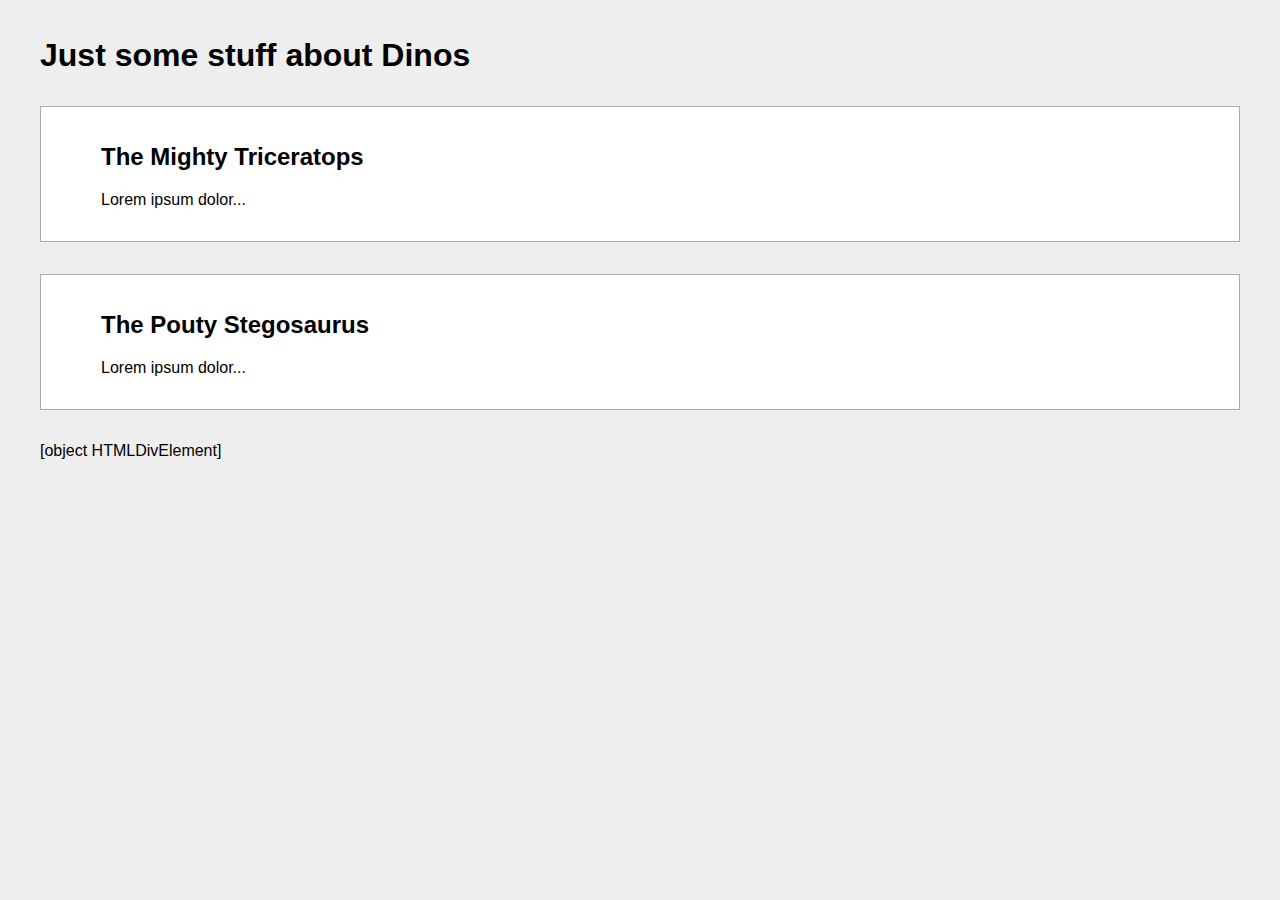
==== sandbox/index.html @ e37d350b "Setup sandbox" ====
<!DOCTYPE html>
<html>
<head>
  <title>Form Practice</title>
  <!-- <link type="text/javascript" rel="app.js" /> -->
  <link rel="stylesheet" type="text/css" href="styles.css">
</head>

<body>
  <div id="masthead">
    <h1>Just some stuff about Dinos</h1>
  </div>

  <section id="triceratops" class="dino-type">
    <header class="section-header">
      <h2>The Mighty Triceratops</h2>
    </header>

    <div class="content">
      <p>Lorem ipsum dolor...</p>
    </div>
  </section>

  <section id="stegosaurus" class="dino-type">
    <header class="section-header">
      <h2>The Pouty Stegosaurus</h2>
    </header>

    <div class="content">
      <p>Lorem ipsum dolor...</p>
    </div>
  </section>
  
</body>
<script src="app.js"></script>
</html>
---- sandbox/styles.css ----
body {
  background: #eeeeee;
  font-family: 'Roboto', sans-serif;
  padding: .5em 2em;
}

.dino-type {
  background: #fff;
  border: 1px solid #aaa;
  margin: 2em 0;
  padding: 1em 5%;
}
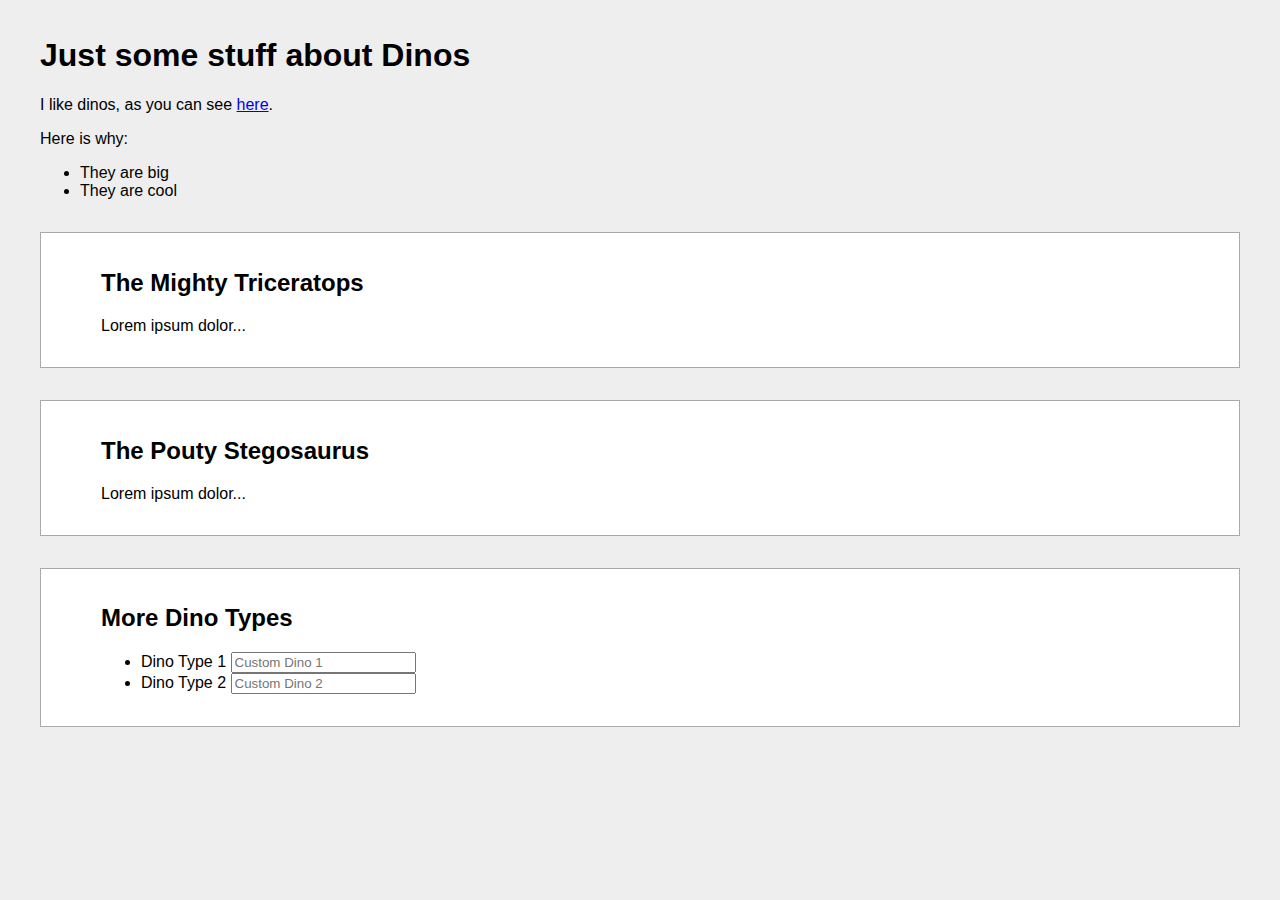
==== commit 2f474cc0: "update file" ====
--- a/sandbox/index.html
+++ b/sandbox/index.html
@@ -9,6 +9,7 @@
 <body>
   <div id="masthead">
     <h1>Just some stuff about Dinos</h1>
+    <p class="intro">Here's what we know about dinosaurs.</p>
   </div>
 
   <section id="triceratops" class="dino-type">
@@ -30,7 +31,24 @@
       <p>Lorem ipsum dolor...</p>
     </div>
   </section>
-  
+
+
+  <section id="repeating-fields" class="dino-type">
+    <header class="section-header">
+      <h2>More Dino Types</h2>
+    </header>
+
+    <div class="content">
+      <ul class="fields">
+        <li>
+          <label for="field-1">Dino Type 1</label>
+          <input type="text" id="field-1" name="field-1" placeholder="Custom Dino 1" />
+        </li>
+      </ul>
+    </div>
+
+  </section>
+
 </body>
 <script src="app.js"></script>
 </html>
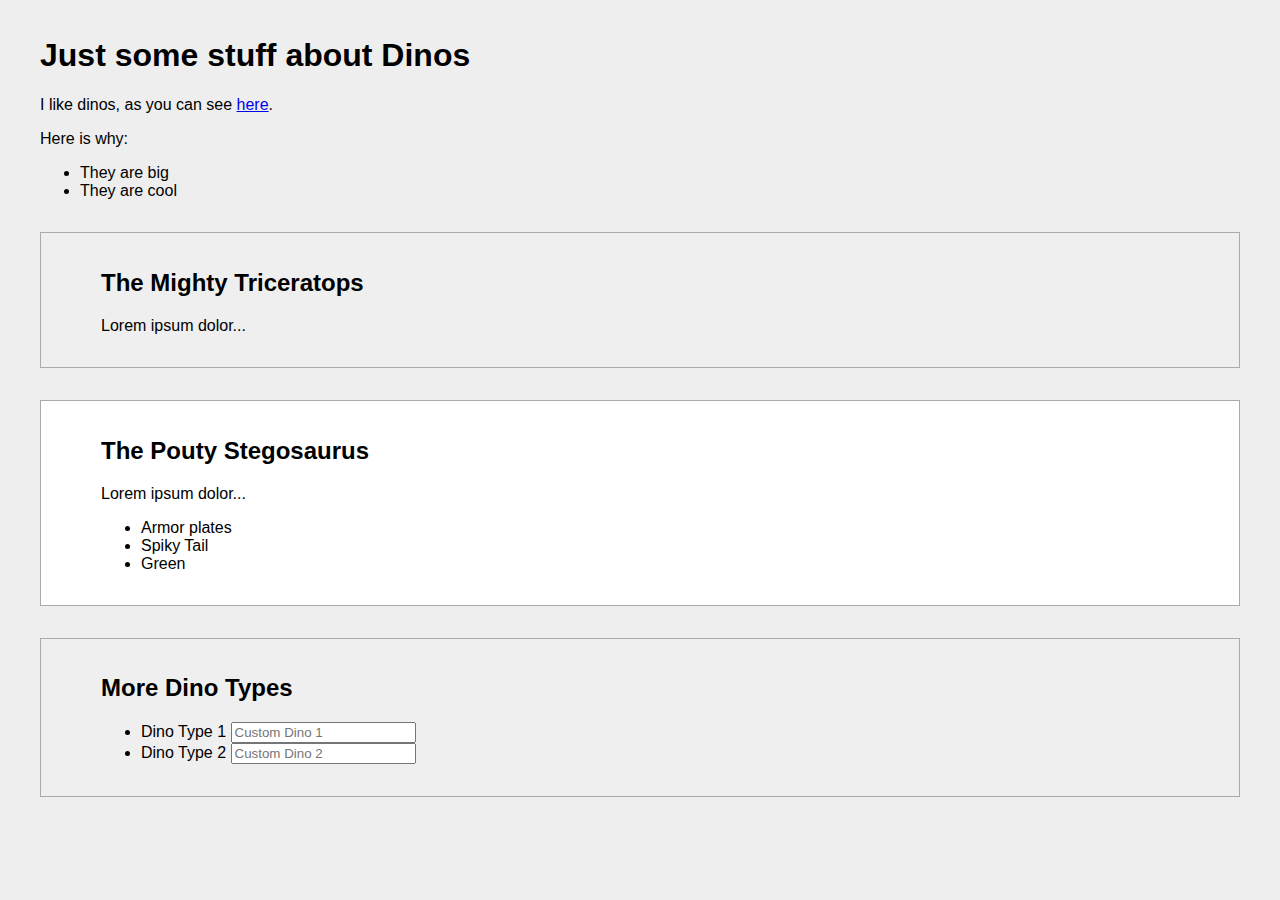
==== commit ea888b0b: "Add/remove stuff" ====
--- a/sandbox/index.html
+++ b/sandbox/index.html
@@ -19,10 +19,15 @@
 
     <div class="content">
       <p>Lorem ipsum dolor...</p>
+      <ul class="pros-list">
+        <li>Armor plates</li>
+        <li>Spiky Tail</li>
+        <li>Green</li>
+      </ul>
     </div>
   </section>
 
-  <section id="stegosaurus" class="dino-type">
+  <section id="stegosaurus" class="dino-type gray">
     <header class="section-header">
       <h2>The Pouty Stegosaurus</h2>
     </header>
@@ -33,7 +38,7 @@
   </section>
 
 
-  <section id="repeating-fields" class="dino-type">
+  <section id="repeating-fields" class="dino-type gray">
     <header class="section-header">
       <h2>More Dino Types</h2>
     </header>
--- a/sandbox/styles.css
+++ b/sandbox/styles.css
@@ -10,3 +10,7 @@
   margin: 2em 0;
   padding: 1em 5%;
 }
+
+  .dino-type.gray {
+    background: #efefef;
+  }
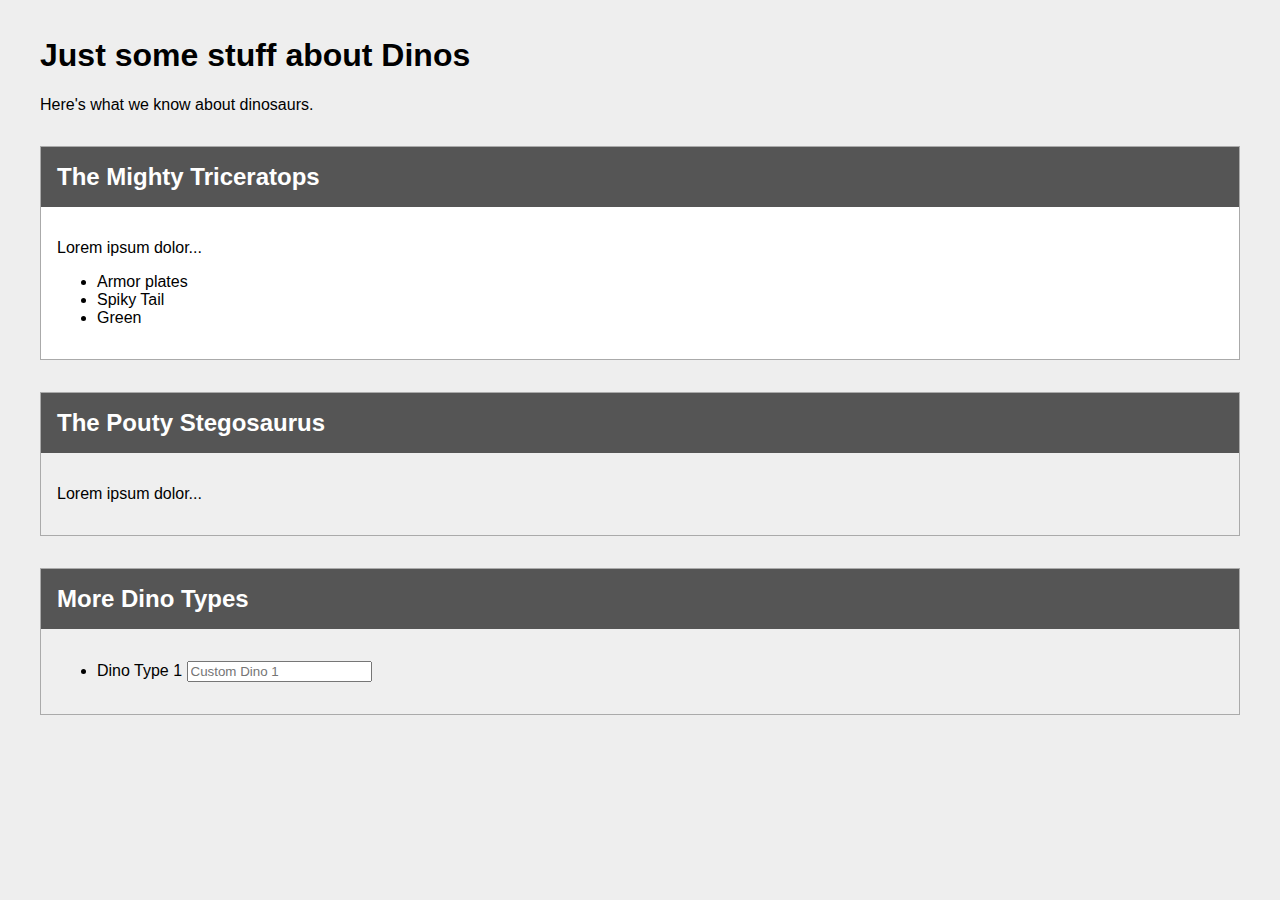
==== commit 42bedf63: "Add mouseover experiments" ====
--- a/sandbox/index.html
+++ b/sandbox/index.html
@@ -55,5 +55,6 @@
   </section>
 
 </body>
-<script src="app.js"></script>
+<!-- <script src="app.js"></script> -->
+<script src="event-listeners.js"></script>
 </html>
--- a/sandbox/styles.css
+++ b/sandbox/styles.css
@@ -8,9 +8,53 @@
   background: #fff;
   border: 1px solid #aaa;
   margin: 2em 0;
-  padding: 1em 5%;
+  /*padding: 1em 5%;*/
 }
 
   .dino-type.gray {
     background: #efefef;
   }
+
+
+.section-header {
+  background: #555;
+  color: #fff;
+  margin: 0;
+  padding: 1em;
+}
+
+  .section-header h2 {
+    margin: 0;
+
+  }
+
+.content {
+  padding: 1em;
+}
+
+/* Closed */
+.dino-type.closed .content {
+  display: none;
+}
+
+/* Open */
+.dino-type.open .section-header {
+  background: teal;
+}
+
+
+/* Capture Bubble stuff */
+.container {
+  background: #fff;
+  border: 1px #ccc solid;
+  padding: 10px;
+  width: 80%;
+  margin: 10px auto;
+  text-align: center;
+}
+
+.container:hover {
+  border-color: #222;
+  cursor: pointer;
+  background: rgba( 0, 0, 0, .2 );
+}
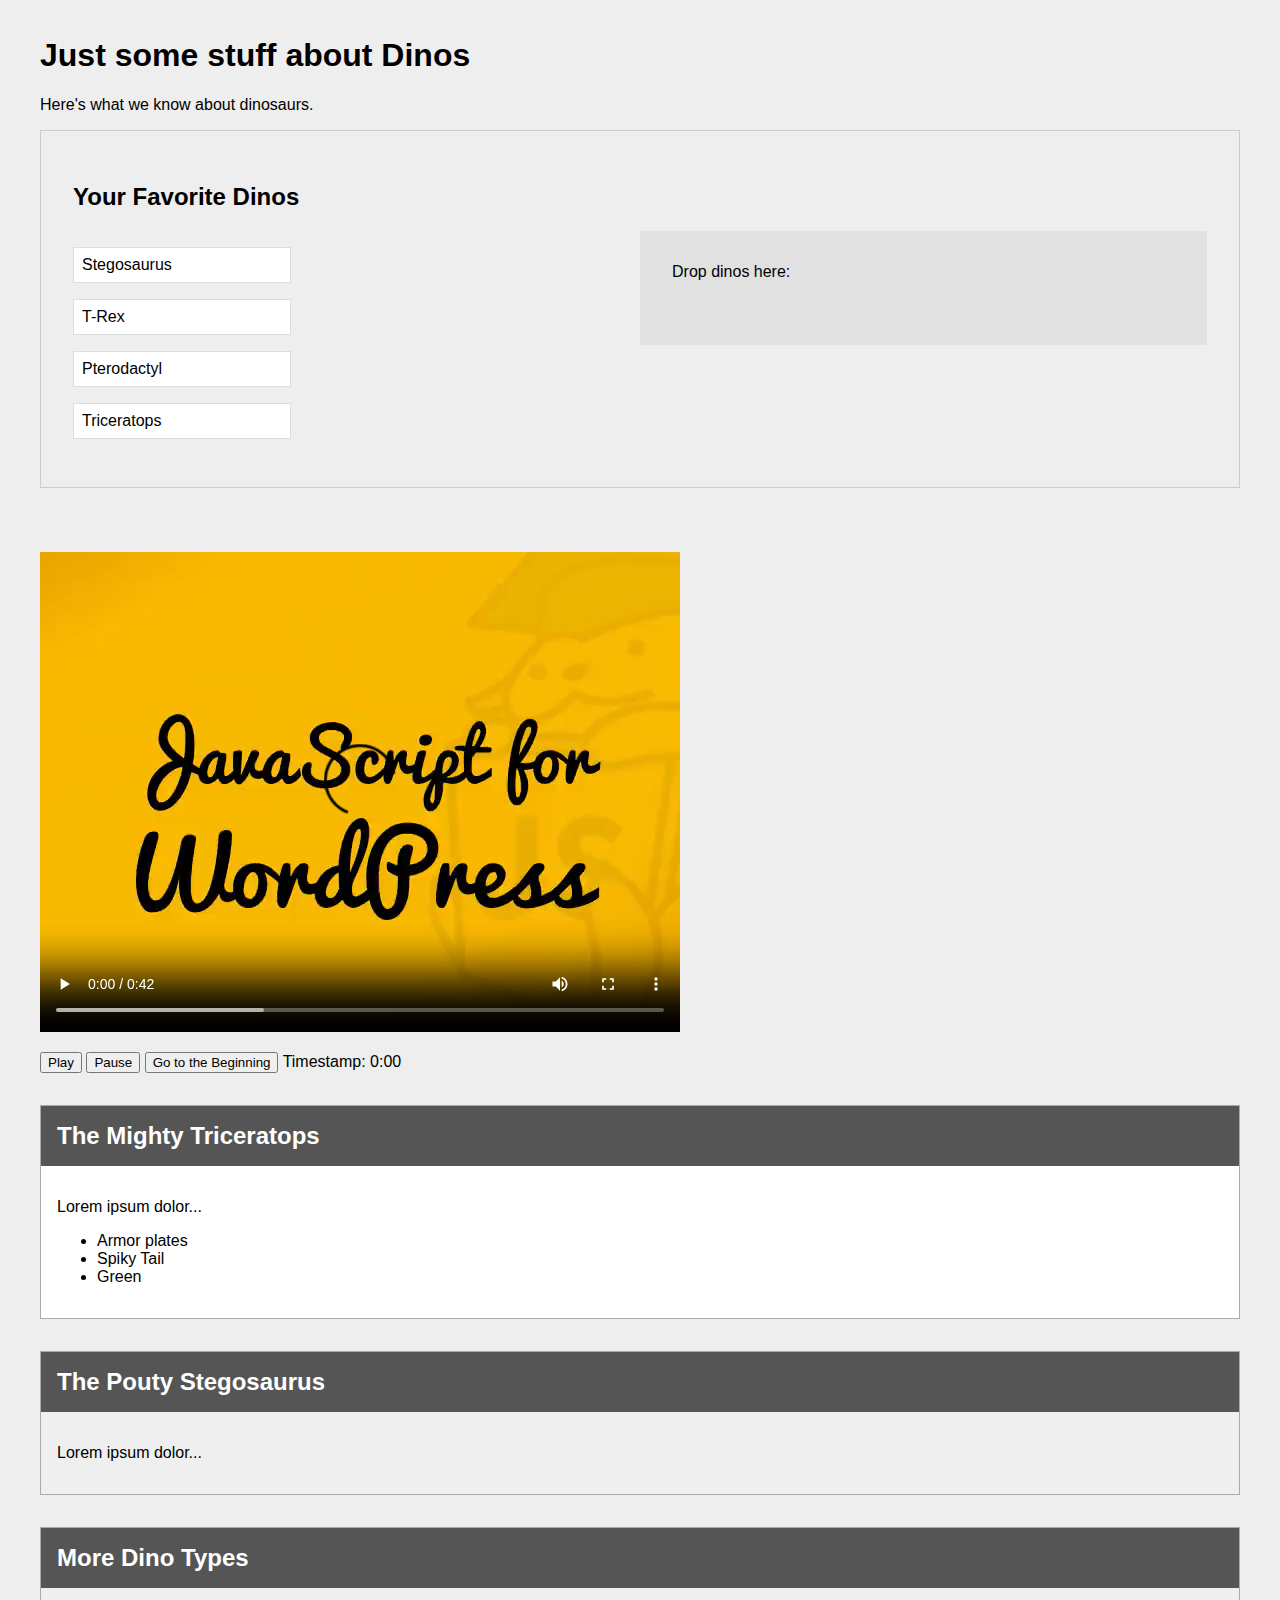
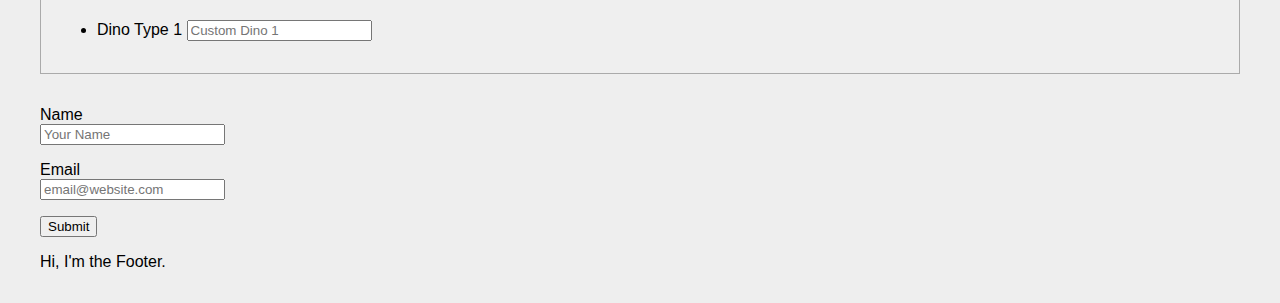
==== commit 5236c0a1: "Start drag drop" ====
--- a/sandbox/index.html
+++ b/sandbox/index.html
@@ -10,6 +10,48 @@
   <div id="masthead">
     <h1>Just some stuff about Dinos</h1>
     <p class="intro">Here's what we know about dinosaurs.</p>
+  </div>
+
+  <section id="favorite-dinos">
+    <h2>Your Favorite Dinos</h2>
+    <div class="column drag-items">
+      <p class="draggable move">
+        Stegosaurus
+      </p>
+
+      <p class="draggable move">
+        T-Rex
+      </p>
+
+      <p class="draggable copy">
+        Pterodactyl
+      </p>
+
+      <p class="draggable copy">
+        Triceratops
+      </p>
+    </div>
+
+    <div class="column drop-items">
+      <div id="drop-area">
+        <p>
+          Drop dinos here:
+        </p>
+      </div>
+    </div>
+  </section>
+
+  <div id="video">
+    <video controls>
+      <source src="media/demo-video.mp4" type="video/mp4">
+      Sorry, your browser doesn't support embedded videos :(
+    </video>
+    <p>
+      <input id="play" type="submit" value="Play">
+      <input id="pause" type="submit" value="Pause">
+      <input id="restart" type="submit" value="Go to the Beginning">
+      Timestamp: <span id="timestamp">0:00</span>
+    </p>
   </div>
 
   <section id="triceratops" class="dino-type">
@@ -54,6 +96,30 @@
 
   </section>
 
+  <section id="formsection" >
+    <form>
+      <p>
+        <label for="fieldName">Name</label><br />
+        <input type="text" id="fieldName" name="fieldName" placeholder="Your Name" value=""  />
+      </p>
+      <p>
+        <label for="fieldEmail">Email</label><br />
+        <input type="email" id="fieldEmail" name="fieldEmail" placeholder="email@website.com"  />
+      </p>
+      <p>
+        <input type="submit" name="formSubmit" id="formSubmit"/>
+      </p>
+    </form>
+
+  </section>
+
+  <footer>
+    <p>
+      Hi, I'm the Footer.
+    </p>
+
+  </footer>
+
 </body>
 <!-- <script src="app.js"></script> -->
 <script src="event-listeners.js"></script>
--- a/sandbox/styles.css
+++ b/sandbox/styles.css
@@ -4,6 +4,51 @@
   padding: .5em 2em;
 }
 
+/* Drag and Drop */
+#favorite-dinos {
+  border: 1px solid #ccc;
+  padding: 2em;
+  overflow: hidden;
+  margin-bottom: 4em;
+}
+
+  #favorite-dinos .column {
+    width: 50%;
+    float: left;
+  }
+
+  /* Drag Column */
+  .draggable {
+    display: block;
+    background: #fff;
+    border: 1px solid #ddd;
+    padding: .5em;
+    width: 200px;
+  }
+
+  .draggable.moving {
+    border: 1px solid Crimson;
+  }
+
+  .draggable.copying {
+    border: 1px solid DarkMagenta;
+  }
+
+  /* Drop Column */
+  #favorite-dinos .column.drop-items {
+
+  }
+
+    #drop-area {
+      background: #e1e1e1;
+      padding: 1em 2em 3em;
+    }
+
+    #drop-area.dropping {
+      background: 'DarkSeaGreen';
+    }
+
+/* Accordion */
 .dino-type {
   background: #fff;
   border: 1px solid #aaa;
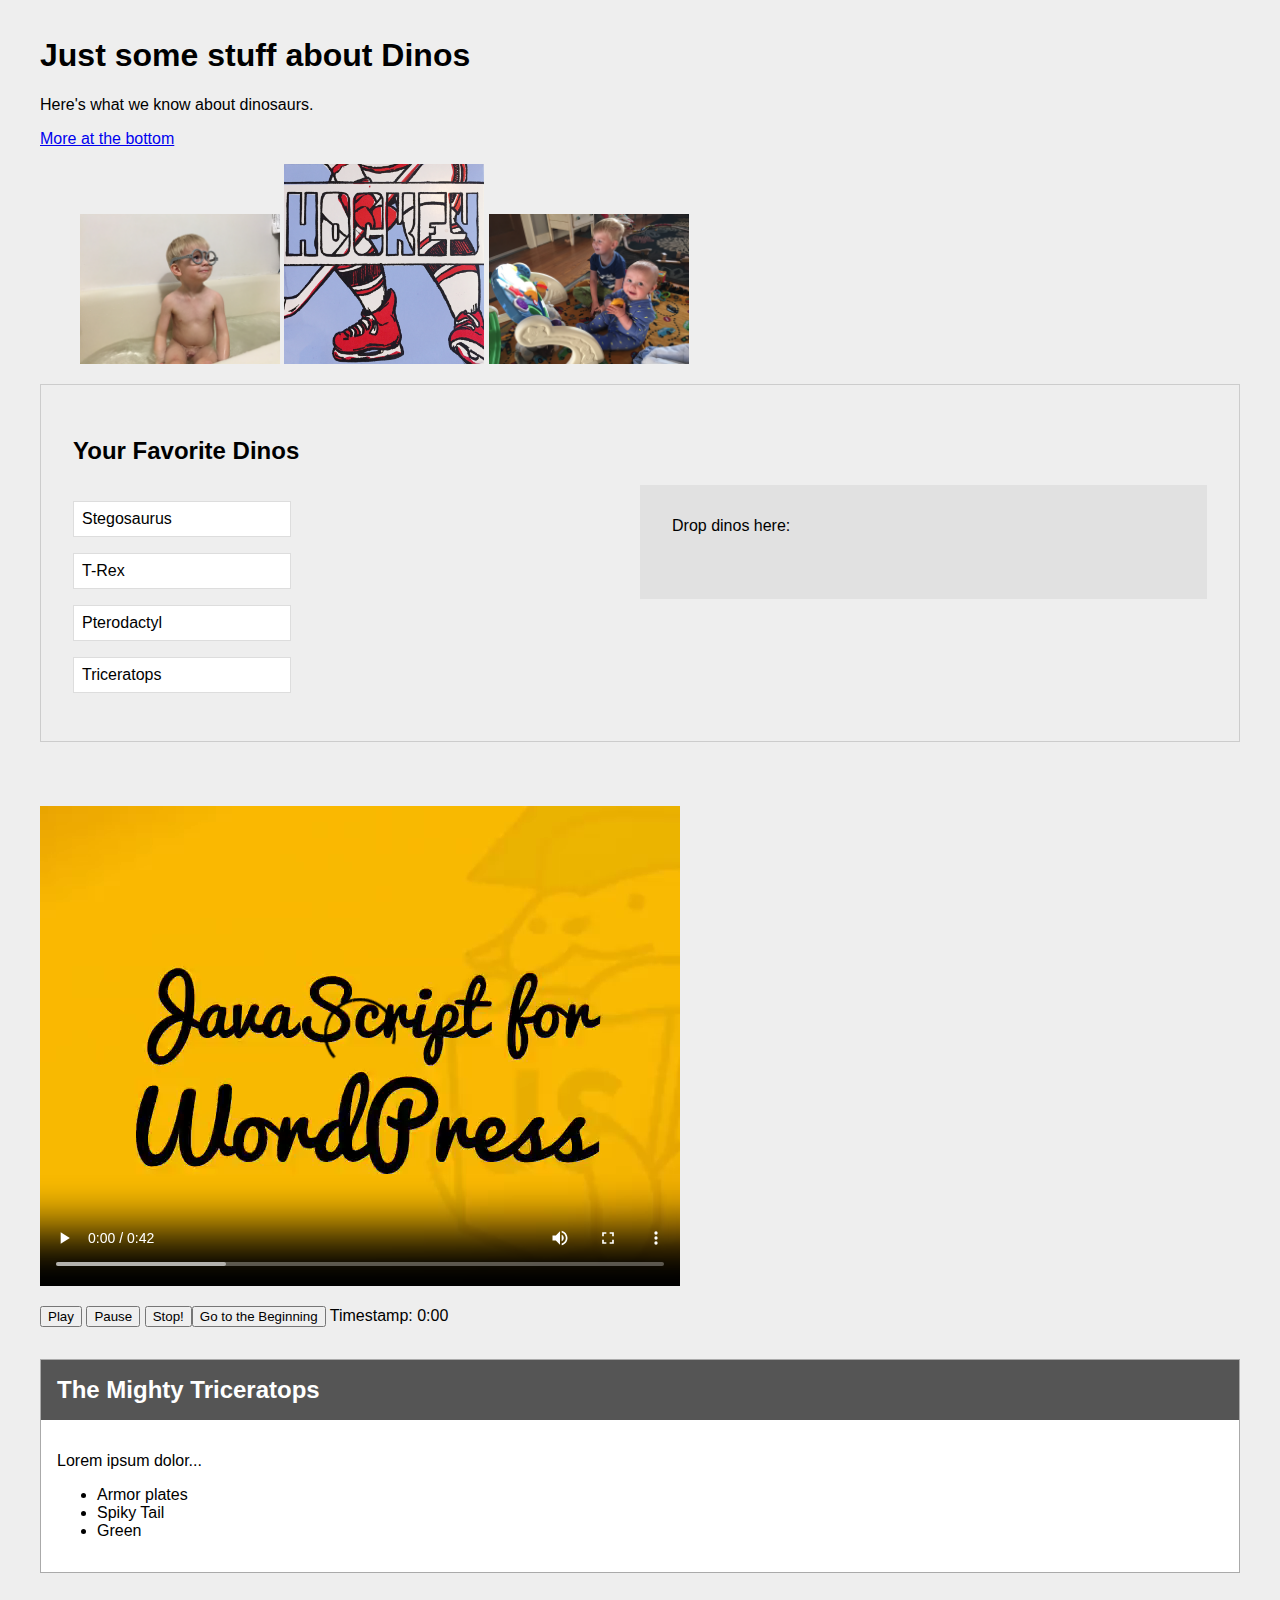
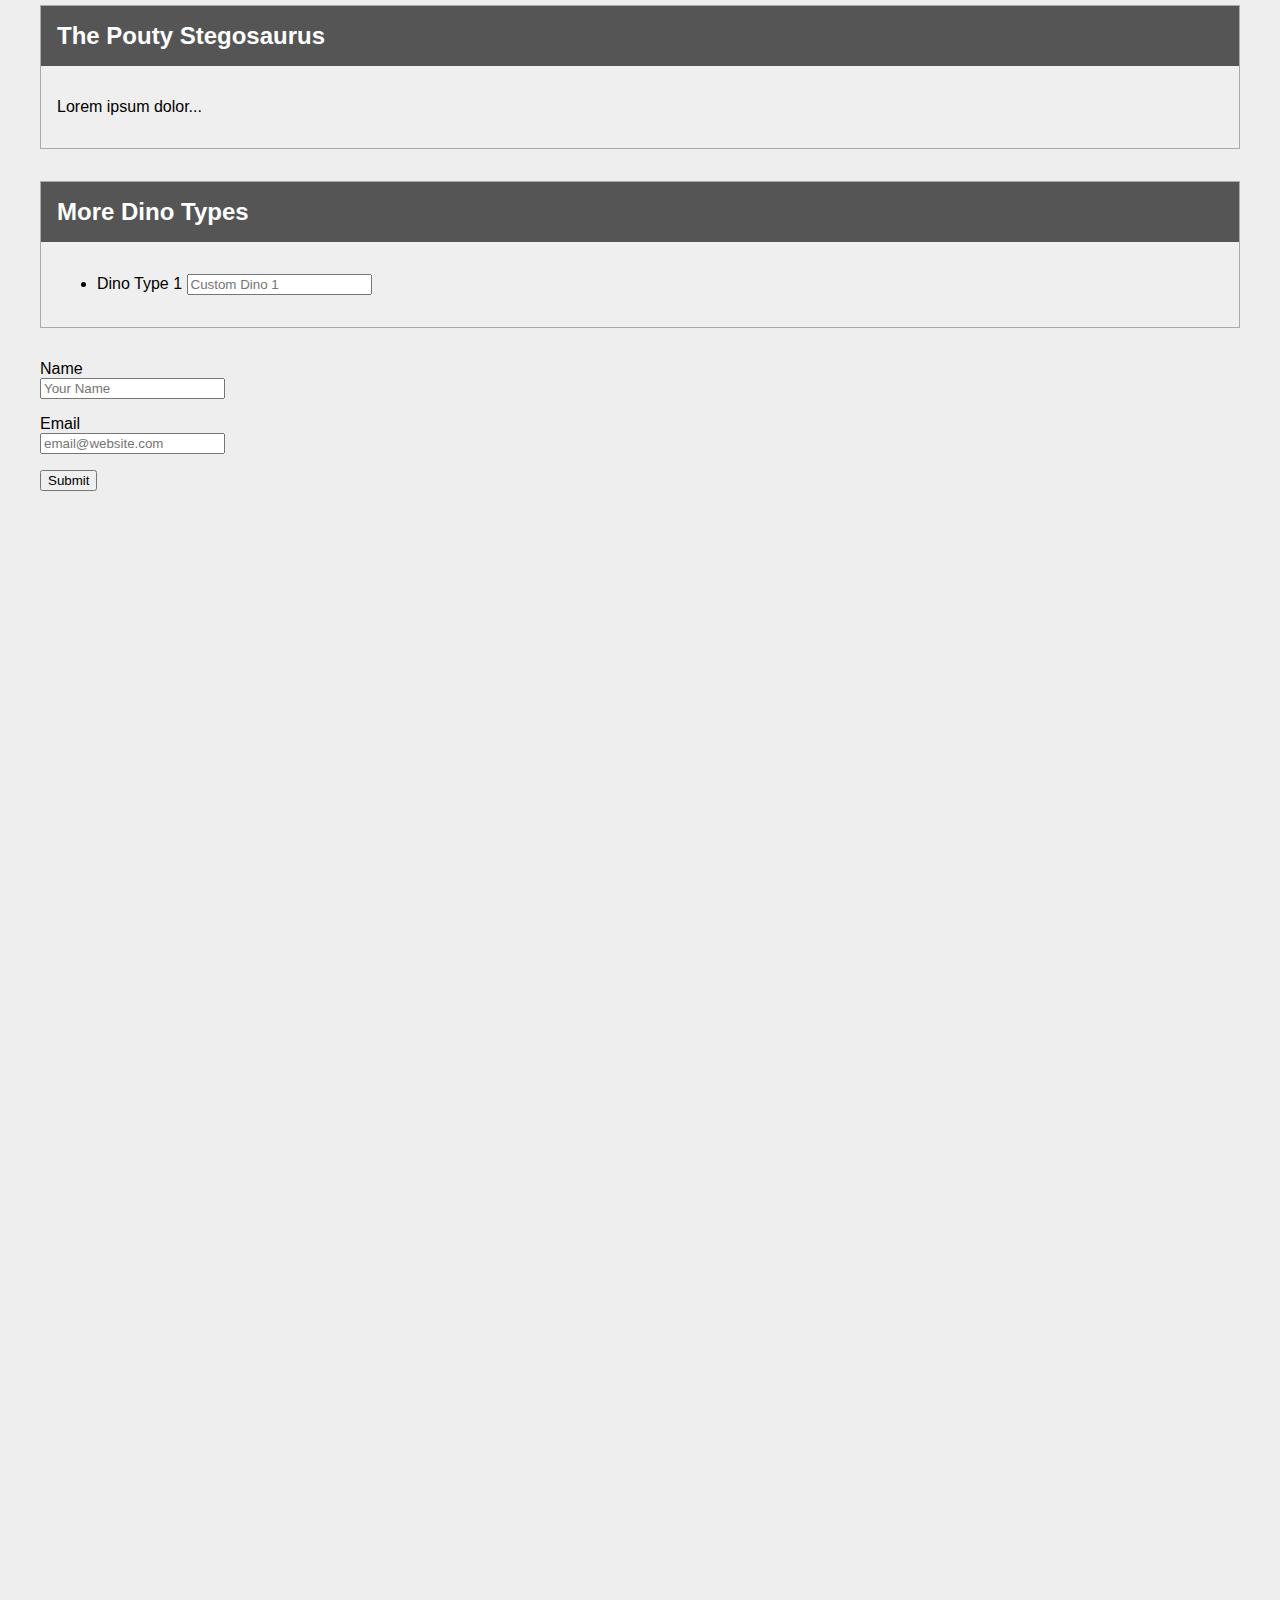
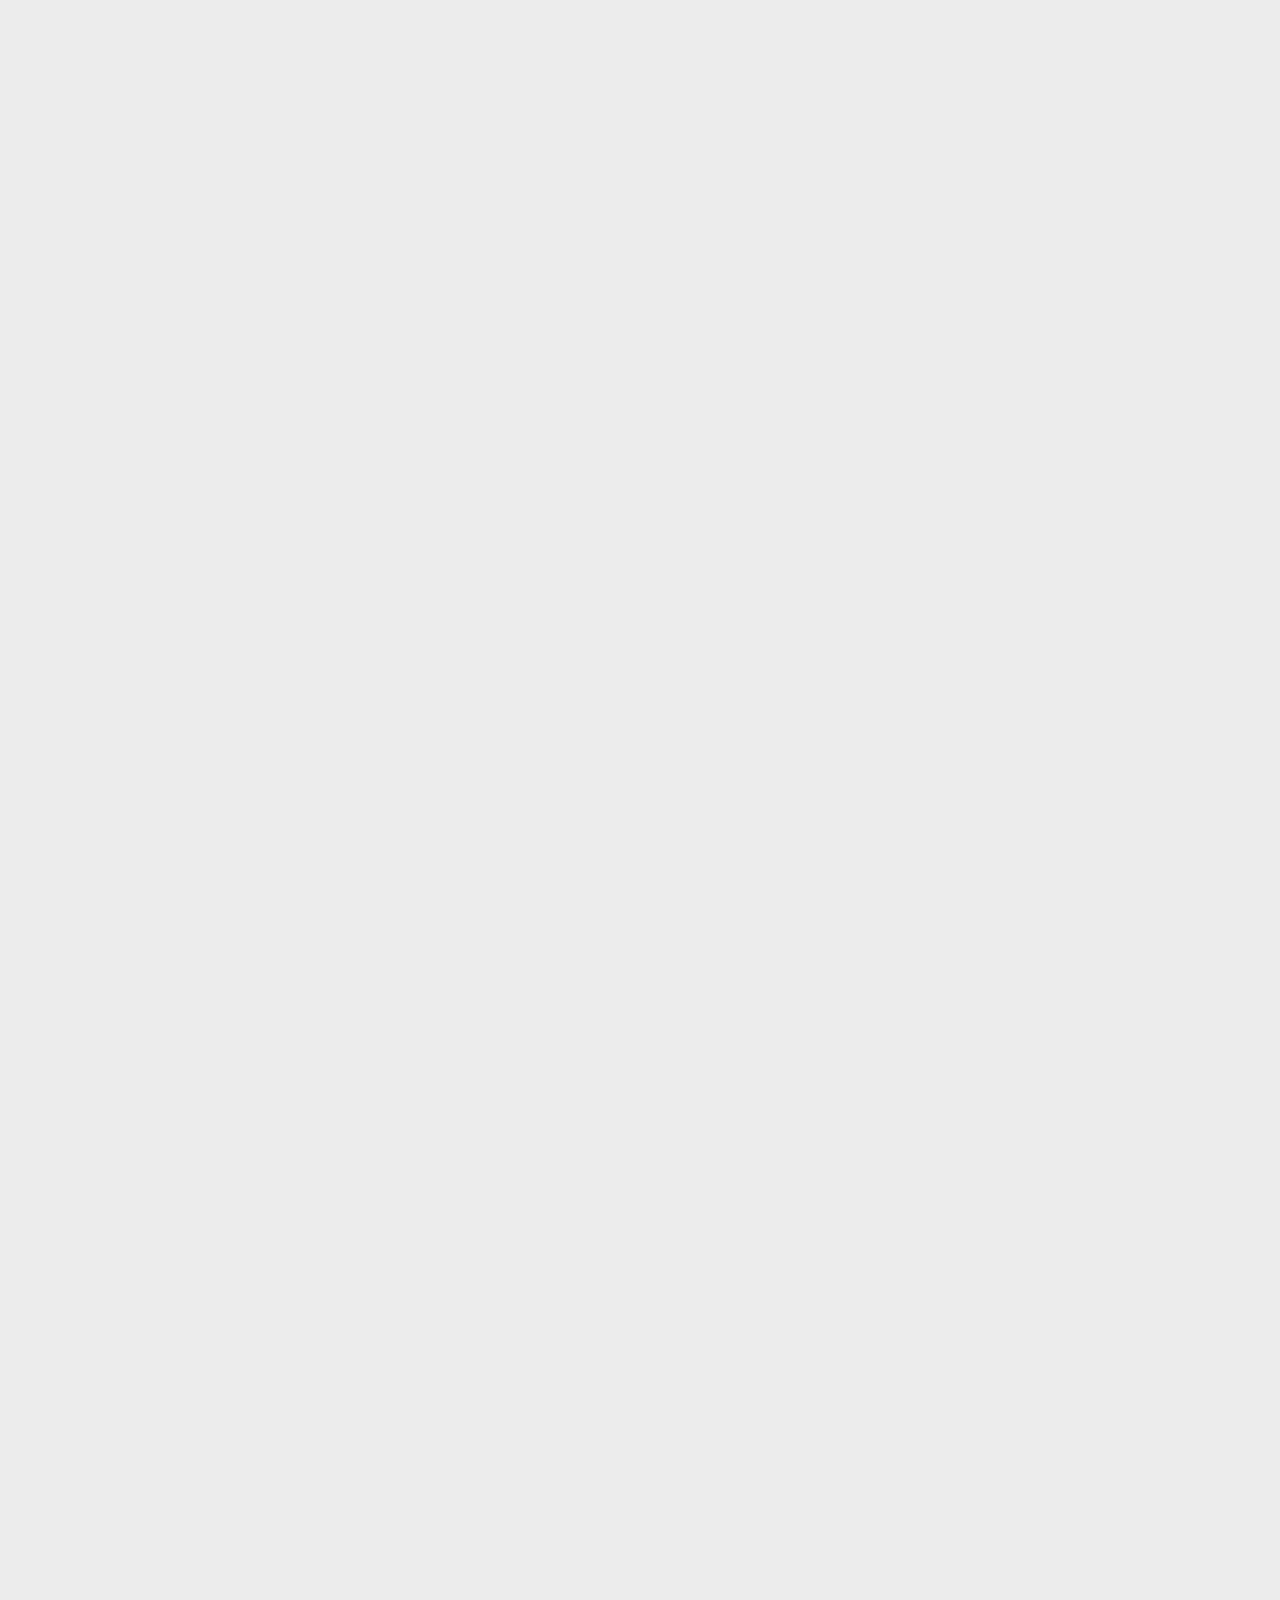
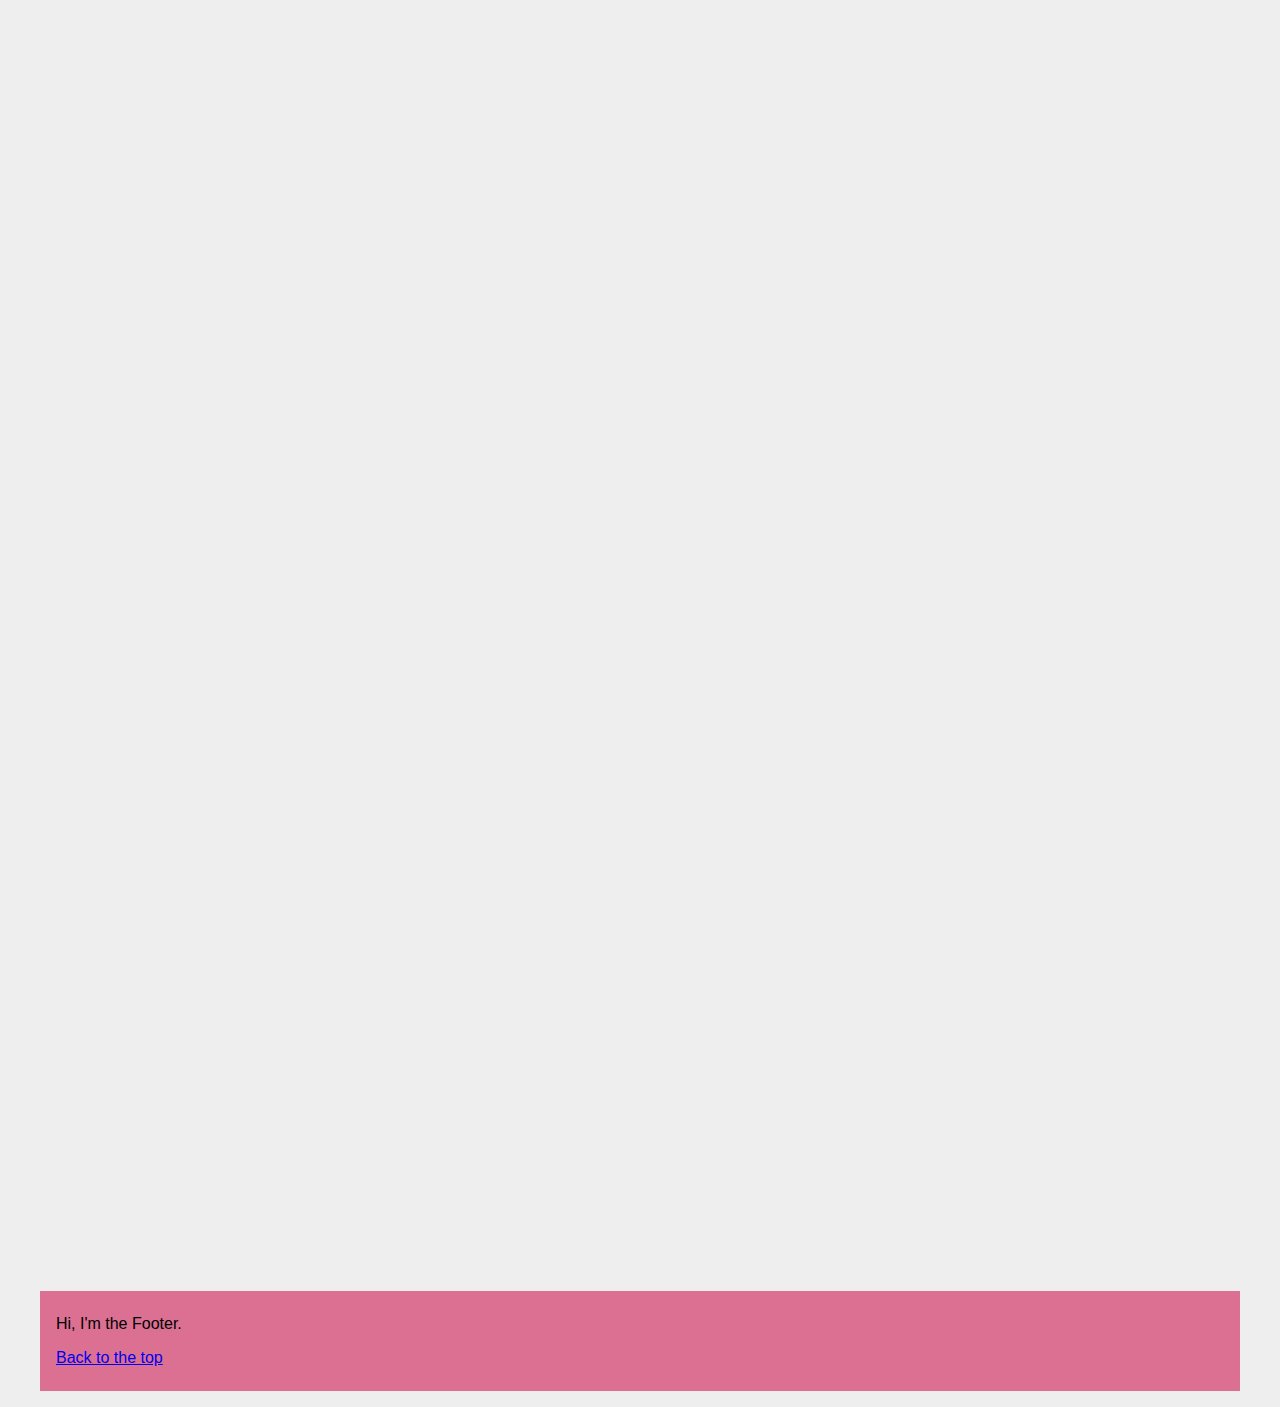
==== commit a637f21f: "Set up lightbox, still needs nav" ====
--- a/sandbox/index.html
+++ b/sandbox/index.html
@@ -11,6 +11,14 @@
     <h1>Just some stuff about Dinos</h1>
     <p class="intro">Here's what we know about dinosaurs.</p>
   </div>
+
+  <section id="gallery">
+    <ul>
+      <li class="thumb"><a href="#"><img src="img/felix.jpg" title="felix in bath" alt="felix" /></a></li>
+      <li class="thumb"><a href="#"><img src="img/hockey.png" title="hockey" /></a></li>
+      <li class="thumb"><a href="#"><img src="img/sam-felix.jpg" title="sam and felix" /></a></li>
+    </ul>
+  </section>
 
   <section id="favorite-dinos">
     <h2>Your Favorite Dinos</h2>
--- a/sandbox/styles.css
+++ b/sandbox/styles.css
@@ -3,6 +3,17 @@
   font-family: 'Roboto', sans-serif;
   padding: .5em 2em;
 }
+
+/* Gallery */
+#gallery .thumb {
+  width: 200px;
+  display: inline-block;
+}
+
+  .thumb img {
+    width: 100%;
+    height: auto;
+  }
 
 /* Drag and Drop */
 #favorite-dinos {
@@ -26,7 +37,7 @@
     width: 200px;
   }
 
-  .draggable.moving {
+  .draggable.active {
     border: 1px solid Crimson;
   }
 
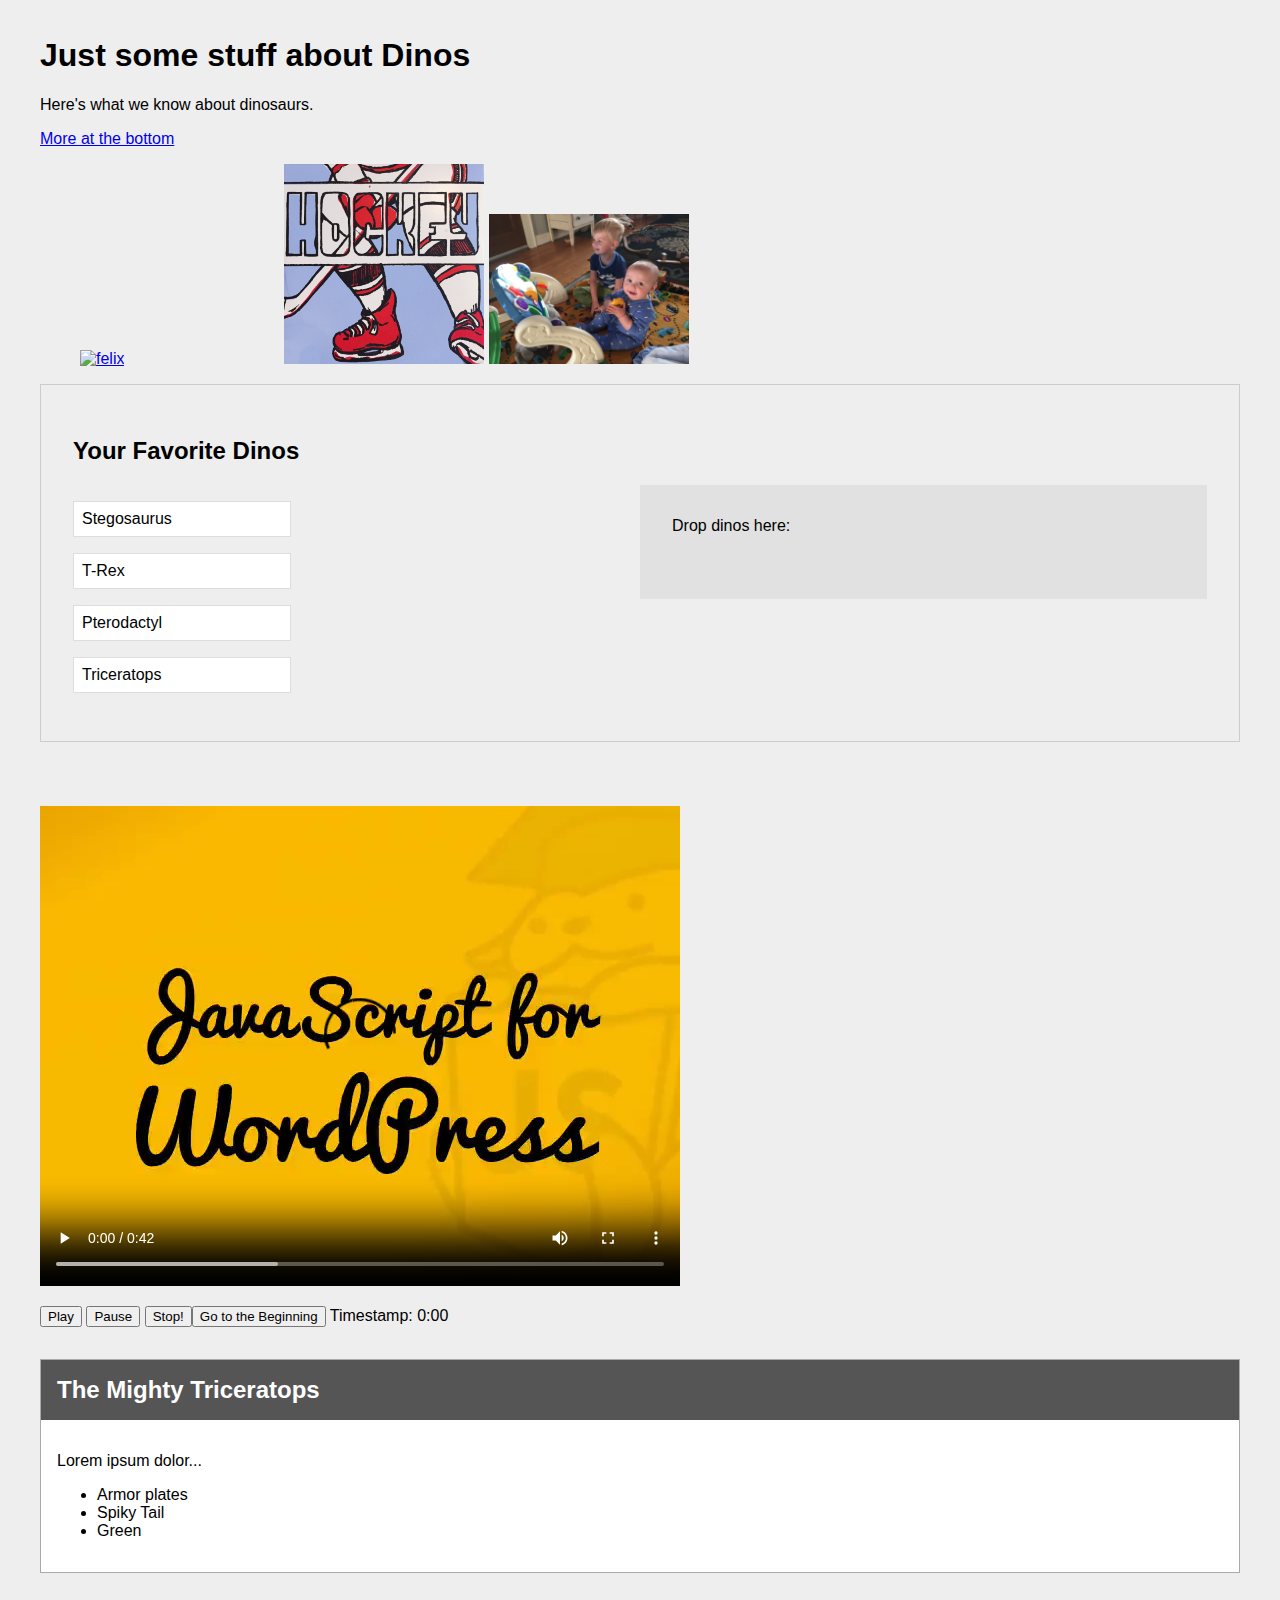
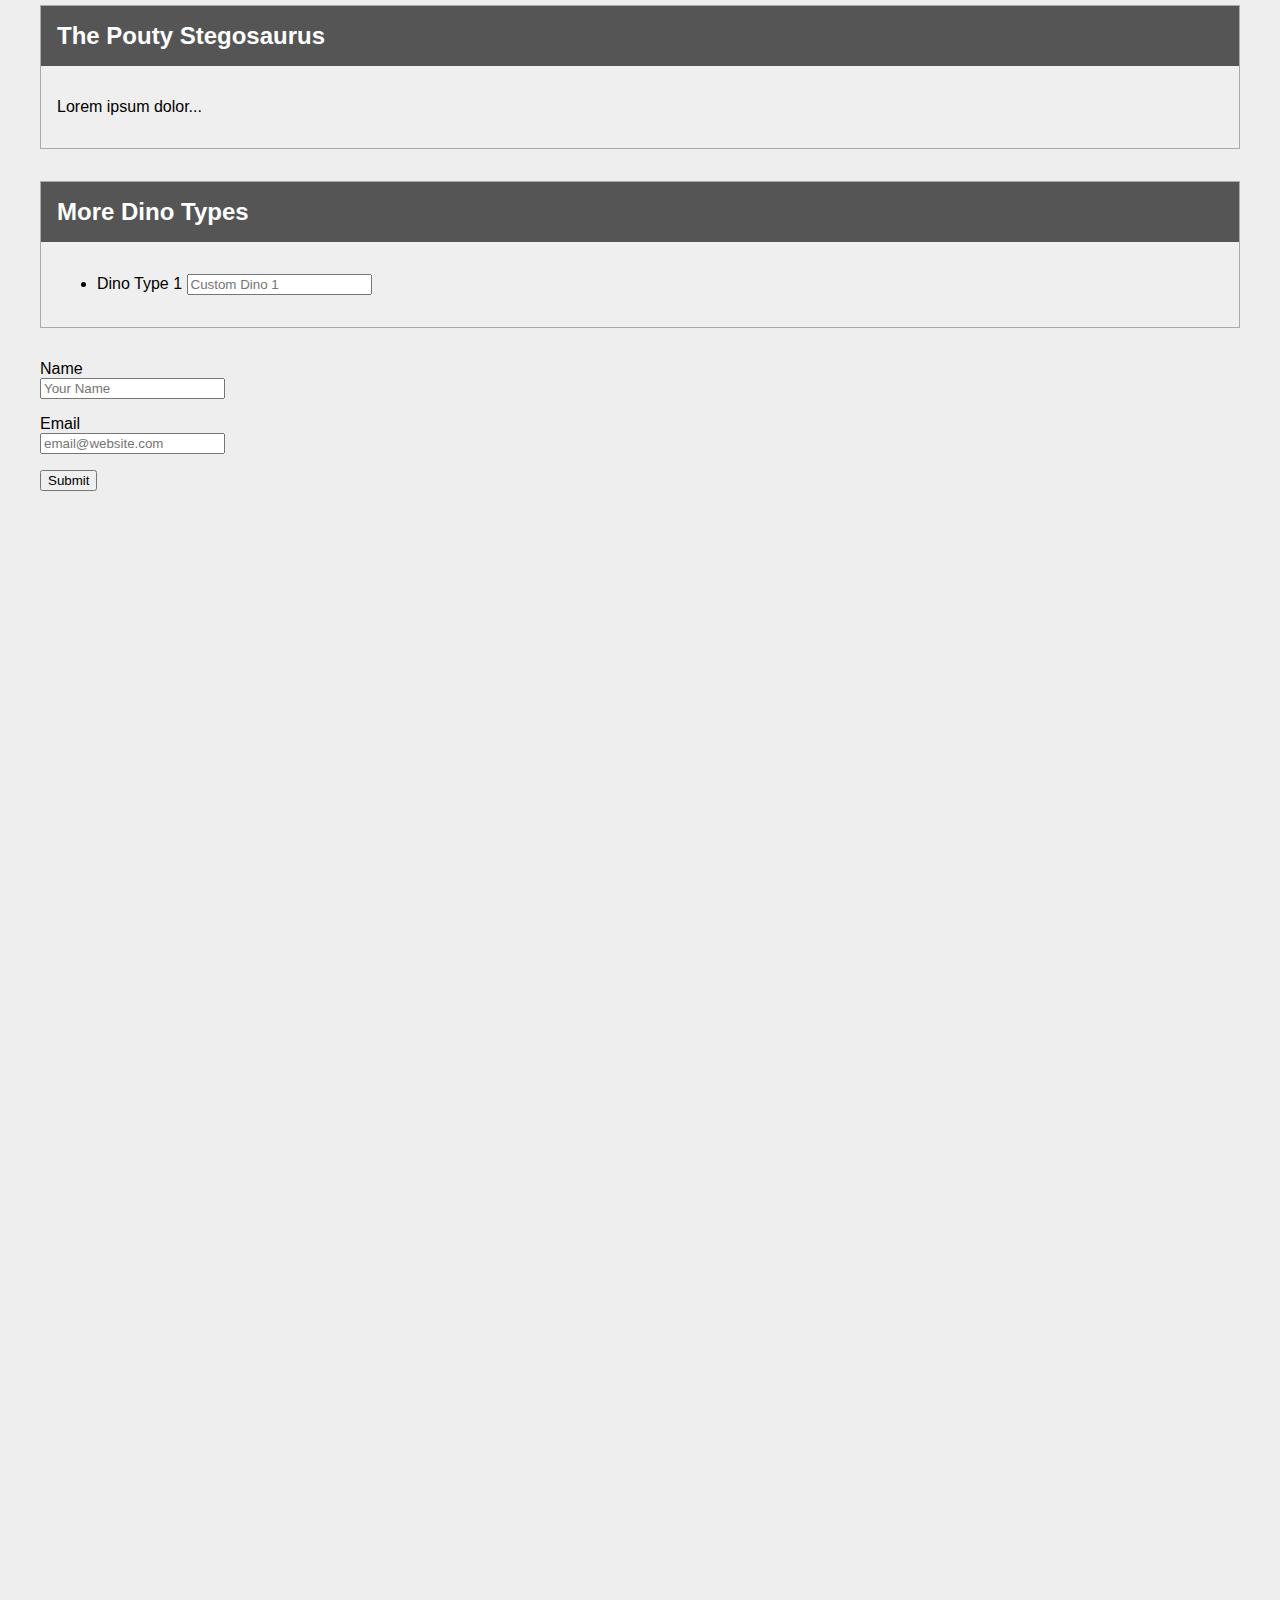
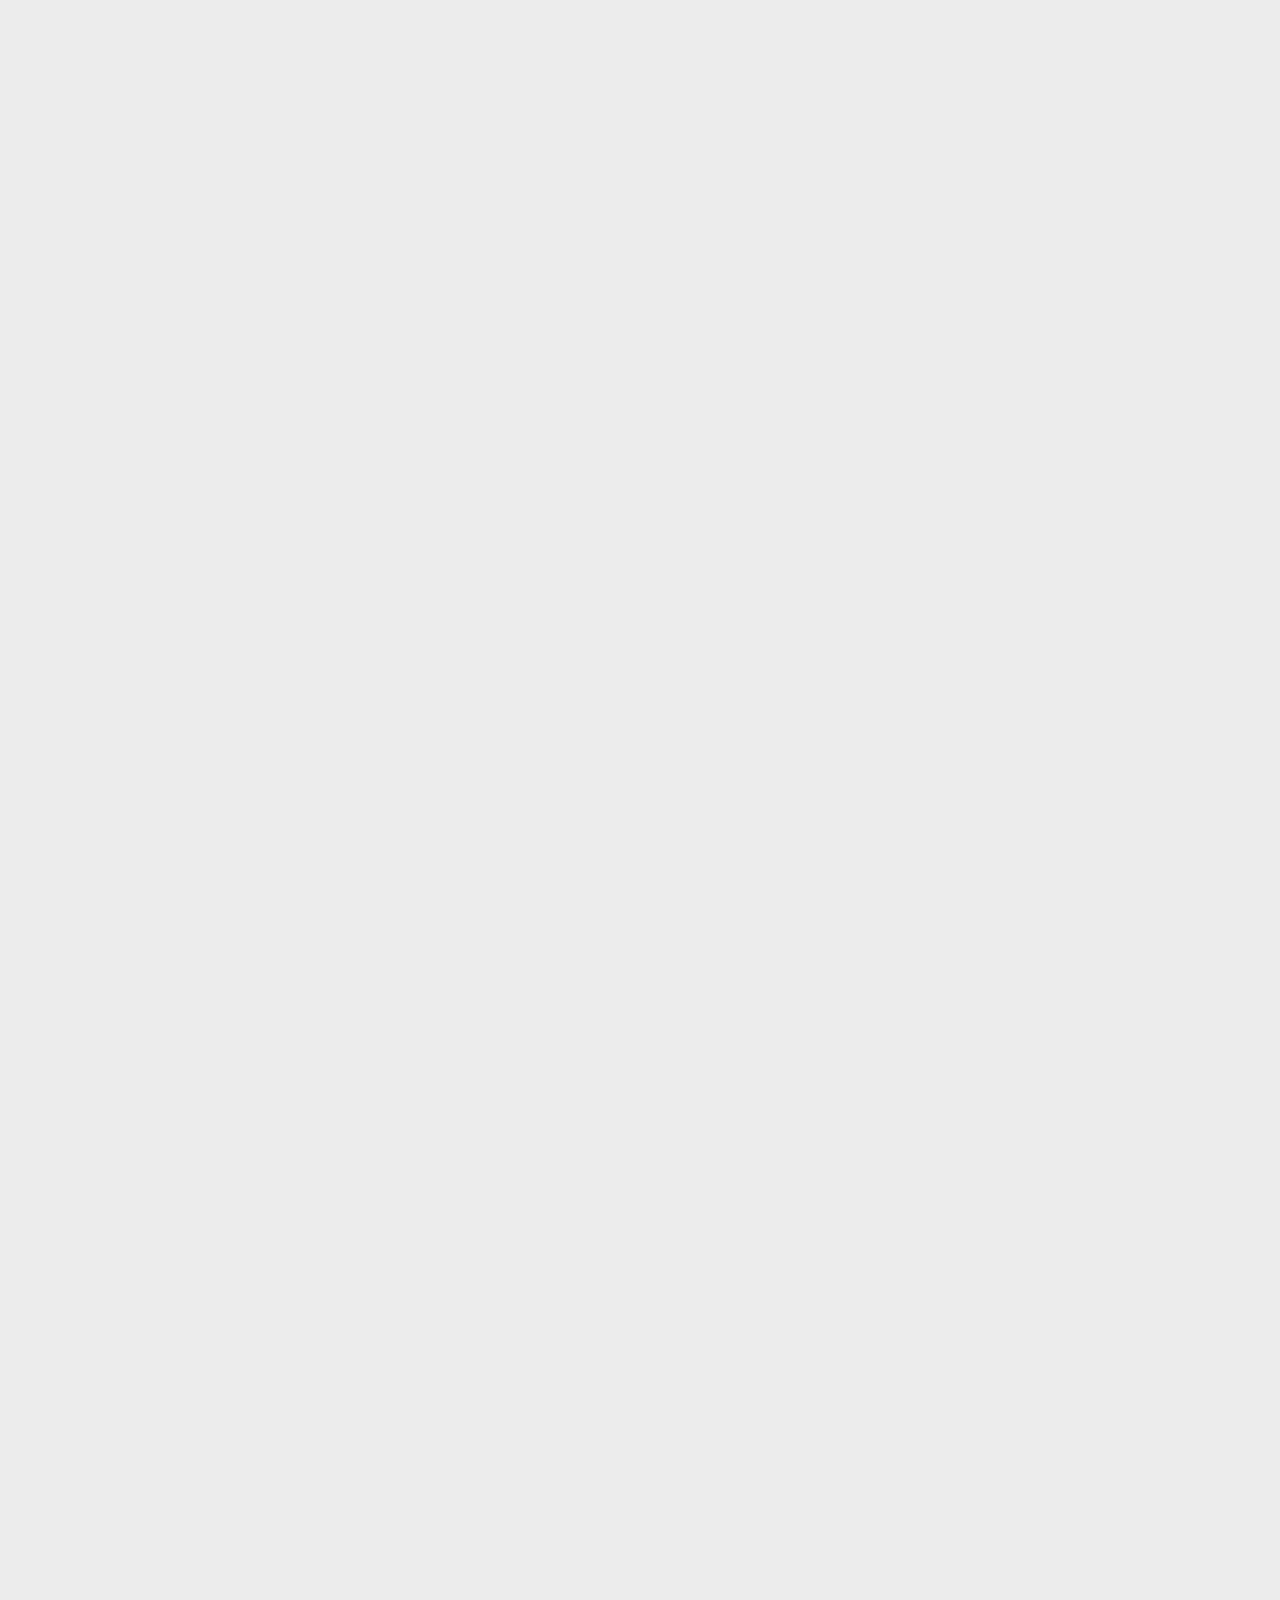
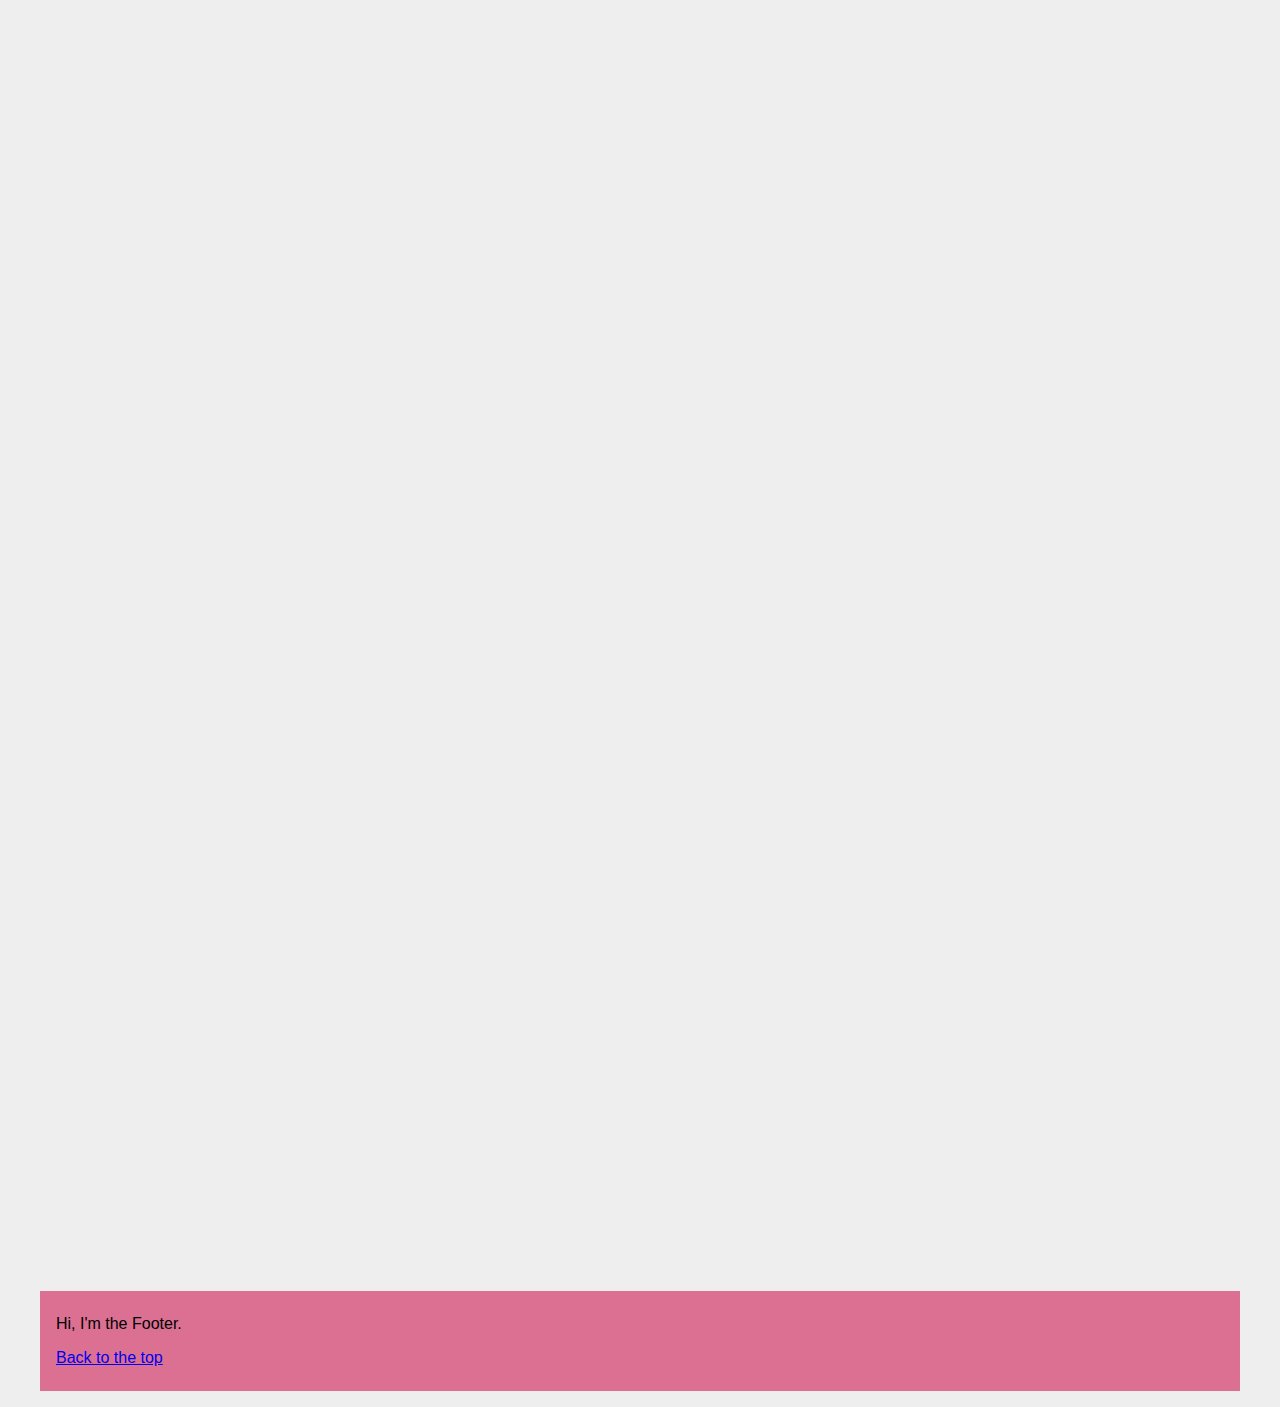
==== commit c9f38e87: "Local storage and json" ====
--- a/sandbox/index.html
+++ b/sandbox/index.html
@@ -131,4 +131,5 @@
 </body>
 <!-- <script src="app.js"></script> -->
 <script src="event-listeners.js"></script>
+
 </html>
